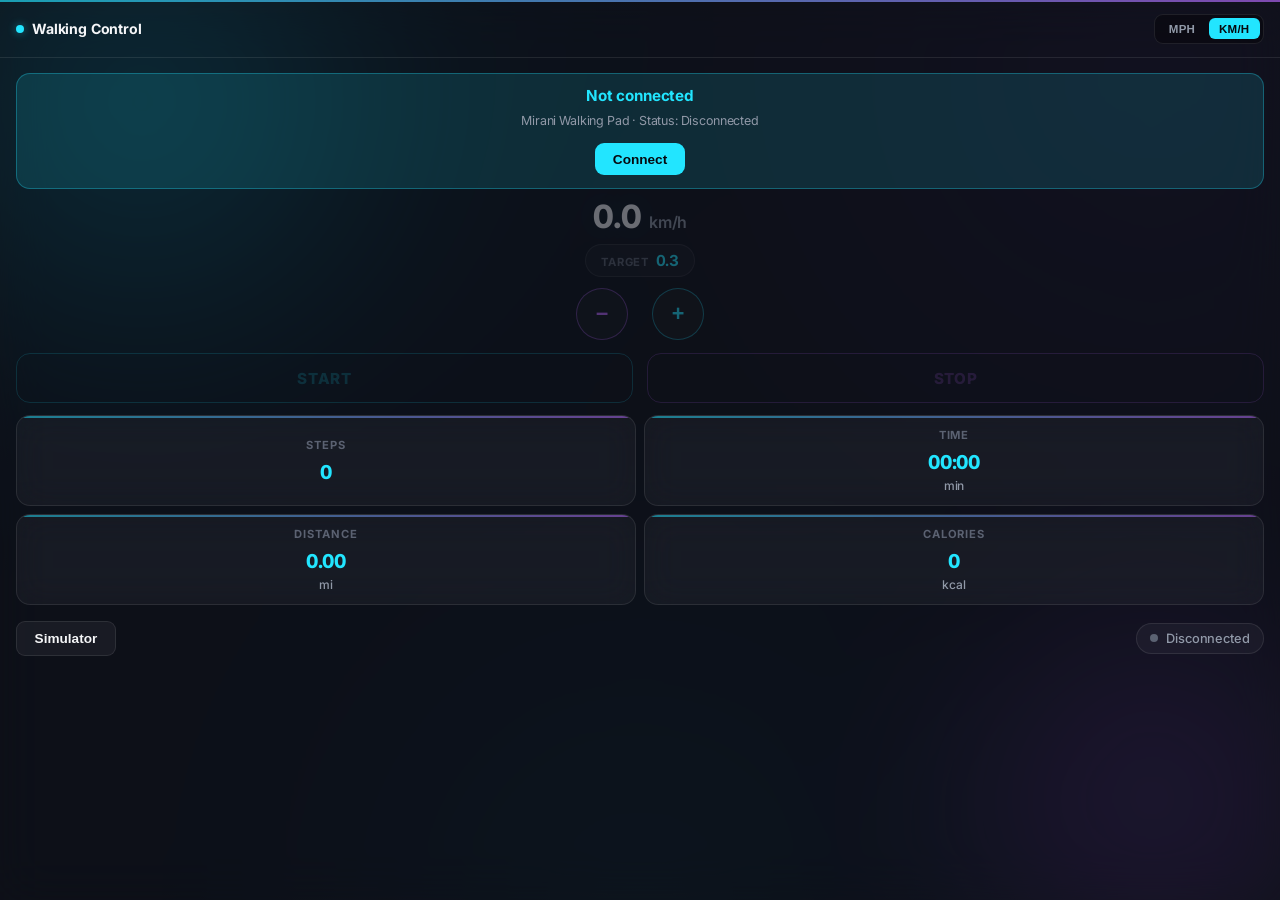
==== float-controls.html @ 07ad8d10 "Replace paste-a-link embed with real YouTube + floating controls window The iframe-based "paste a Yo" ====
<!DOCTYPE html>
<html lang="en">
<head>
  <meta charset="UTF-8">
  <meta name="viewport" content="width=device-width, initial-scale=1.0">
  <title>Mirani — Floating Controls</title>
  <meta name="description" content="Compact walking pad controls meant to float in a small window on top of whatever you're watching.">
  <link rel="icon" type="image/svg+xml" href="favicon.svg">
  <link rel="stylesheet" href="css/style.css">
  <link rel="stylesheet" href="css/float-controls.css">
</head>
<body class="float-body">

  <!-- Decorative speed-reactive background (see .bg-decor in style.css) -->
  <div class="bg-decor" aria-hidden="true">
    <div class="blob blob-cyan"></div>
    <div class="blob blob-purple"></div>
  </div>

  <div class="float-card">
    <div class="float-header">
      <div class="float-header-title">
        <span class="float-brand-dot" aria-hidden="true"></span>
        Walking Control
      </div>
      <div class="unit-toggle">
        <button class="unit-btn" id="unit-mph">MPH</button>
        <button class="unit-btn active" id="unit-kmh">KM/H</button>
      </div>
    </div>

    <div class="float-body-inner">
      <!-- Connection Banner (hidden when connected) -->
      <div id="connect-banner" class="connect-banner">
        <div class="connect-banner-title">Not connected</div>
        <div class="connect-banner-sub">Mirani Walking Pad &middot; Status: Disconnected</div>
        <button id="btn-connect-dashboard" class="btn-primary btn-connect-inline">Connect</button>
      </div>

      <!-- Main Speed HUD Panel -->
      <div class="control-panel" id="control-panel-inner">
        <div class="speed-hero">
          <span class="speed-hero-val" id="hud-speed">0.0</span>
          <span class="speed-hero-unit" id="speed-unit-label">km/h</span>
        </div>
        <div class="speed-target-row">
          <span class="speed-target-label">Target</span>
          <span class="speed-target-val" id="target-speed-val">0.2</span>
        </div>

        <div class="speed-adjust-group">
          <button class="btn-speed" id="btn-speed-down" title="Decrease speed" aria-label="Decrease speed">&minus;</button>
          <button class="btn-speed" id="btn-speed-up" title="Increase speed" aria-label="Increase speed">+</button>
        </div>

        <div class="action-group">
          <button class="btn-action btn-start" id="btn-start" disabled>Start</button>
          <button class="btn-action btn-pause" id="btn-pause" style="display:none;">Pause</button>
          <button class="btn-action btn-stop" id="btn-stop" disabled>Stop</button>
        </div>
      </div>

      <!-- Compact telemetry row -->
      <div class="hud-grid overlay-hud-grid">
        <div class="hud-tile">
          <div class="hud-label">Steps</div>
          <div class="hud-value" id="hud-steps">0</div>
        </div>
        <div class="hud-tile">
          <div class="hud-label">Time</div>
          <div class="hud-value" id="hud-time">00:00</div>
          <div class="hud-unit">min</div>
        </div>
        <div class="hud-tile">
          <div class="hud-label">Distance</div>
          <div class="hud-value" id="hud-dist">0.00</div>
          <div class="hud-unit">mi</div>
        </div>
        <div class="hud-tile">
          <div class="hud-label">Calories</div>
          <div class="hud-value" id="hud-cal">0</div>
          <div class="hud-unit">kcal</div>
        </div>
      </div>

      <div class="float-footer-actions">
        <button class="btn-secondary" id="sim-btn">Simulator</button>
        <div class="connection-pill">
          <span class="status-dot" id="status-dot"></span>
          <span id="status-text">Disconnected</span>
        </div>
      </div>
    </div>
  </div>

  <!-- Scripts (same engine as the dashboard — nothing duplicated) -->
  <script src="js/sfx.js"></script>
  <script src="js/ble.js"></script>
  <script src="js/treadmill.js"></script>
  <script src="js/programs.js"></script>
  <script src="js/charts.js"></script>
  <script src="js/app.js"></script>

</body>
</html>
---- css/style.css ----
/* Mirani Walking Pad — Stylesheet
   Dark glass UI with cyan/purple neon accents and a speed-reactive
   background layer (see .bg-decor + --speed-ratio, driven from app.js). */
@import url('https://fonts.googleapis.com/css2?family=Inter:wght@400;500;600;700;800&display=swap');

:root {
  --bg-dark: #07080d;
  --bg-card: rgba(255, 255, 255, 0.035);
  --bg-card-solid: rgba(19, 22, 32, 0.62);
  --bg-tile: rgba(255, 255, 255, 0.035);
  --border-color: rgba(255, 255, 255, 0.09);
  --border-color-strong: rgba(255, 255, 255, 0.18);

  --primary: #22e5ff;
  --primary-soft: rgba(34, 229, 255, 0.13);
  --primary-glow: rgba(34, 229, 255, 0.45);
  --secondary: #b968ff;
  --secondary-soft: rgba(185, 104, 255, 0.14);
  --secondary-glow: rgba(185, 104, 255, 0.45);
  --accent-green: #34d399;
  --accent-red: #f5455c;
  --accent-amber: #f5a623;

  --text-main: #f5f6f8;
  --text-muted: #9199a8;
  --text-dim: #5b6272;

  --font-sans: 'Inter', -apple-system, BlinkMacSystemFont, 'SF Pro Text', 'Segoe UI', sans-serif;

  --shadow-card: 0 1px 0 rgba(255, 255, 255, 0.05) inset, 0 20px 45px -20px rgba(0, 0, 0, 0.7);
  --radius-lg: 22px;
  --radius-md: 14px;
  --radius-sm: 9px;

  /* 0 (stopped) .. 1 (max speed) — set from app.js on every telemetry tick */
  --speed-ratio: 0;
}

* {
  box-sizing: border-box;
  margin: 0;
  padding: 0;
}

html {
  -webkit-font-smoothing: antialiased;
  -moz-osx-font-smoothing: grayscale;
}

body {
  background-color: var(--bg-dark);
  color: var(--text-main);
  font-family: var(--font-sans);
  font-feature-settings: 'tnum' 1;
  min-height: 100vh;
  display: flex;
  flex-direction: column;
  overflow-x: hidden;
  letter-spacing: -0.01em;
  position: relative;
}

/* ---------- Speed-reactive background ---------- */
/* Ambient blobs drift slowly at rest and speed up/brighten with
   --speed-ratio (0..1), set live from app.js off the treadmill snapshot.
   Kept low-contrast and heavily blurred so it reads as atmosphere, not
   as a distraction from the numbers. */
.bg-decor {
  position: fixed;
  inset: 0;
  z-index: -1;
  overflow: hidden;
  pointer-events: none;
}

.bg-decor::before {
  content: '';
  position: absolute;
  inset: 0;
  background-image:
    radial-gradient(circle at 12% 0%, rgba(34, 229, 255, 0.07) 0%, transparent 42%),
    radial-gradient(circle at 90% 8%, rgba(185, 104, 255, 0.06) 0%, transparent 40%),
    radial-gradient(circle at 50% 100%, rgba(34, 229, 255, 0.05) 0%, transparent 45%);
}

.blob {
  position: absolute;
  border-radius: 50%;
  filter: blur(90px);
  will-change: transform, opacity;
  animation-name: blobDrift;
  animation-timing-function: ease-in-out;
  animation-iteration-count: infinite;
  animation-direction: alternate;
  animation-duration: calc(26s - 14s * var(--speed-ratio, 0));
  opacity: calc(0.3 + 0.28 * var(--speed-ratio, 0));
  transition: opacity 0.6s ease;
}

.blob-cyan {
  width: 46vw;
  height: 46vw;
  max-width: 620px;
  max-height: 620px;
  left: -12vw;
  top: -14vw;
  background: radial-gradient(circle, var(--primary) 0%, transparent 70%);
}

.blob-purple {
  width: 40vw;
  height: 40vw;
  max-width: 560px;
  max-height: 560px;
  right: -10vw;
  bottom: -12vw;
  background: radial-gradient(circle, var(--secondary) 0%, transparent 70%);
  animation-delay: -6s;
}

.blob-cyan-soft {
  width: 30vw;
  height: 30vw;
  max-width: 420px;
  max-height: 420px;
  right: 8vw;
  top: 30vh;
  background: radial-gradient(circle, var(--primary) 0%, transparent 72%);
  animation-delay: -12s;
  opacity: calc(0.16 + 0.16 * var(--speed-ratio, 0));
}

@keyframes blobDrift {
  from { transform: translate(0, 0) scale(1); }
  to   { transform: translate(4%, 5%) scale(calc(1 + 0.08 * var(--speed-ratio, 0))); }
}

@media (prefers-reduced-motion: reduce) {
  .blob { animation: none; }
}

/* ---------- Header ---------- */
.app-header {
  display: flex;
  flex-wrap: wrap;
  justify-content: space-between;
  align-items: center;
  gap: 0.75rem 1.5rem;
  padding: 0.9rem 1.75rem;
  background: rgba(10, 11, 13, 0.72);
  backdrop-filter: blur(20px) saturate(140%);
  border-bottom: 1px solid var(--border-color);
  position: sticky;
  top: 0;
  z-index: 100;
}

.brand {
  display: flex;
  align-items: center;
  gap: 0.7rem;
}

.brand-logo {
  width: 44px;
  height: 44px;
  flex-shrink: 0;
  background: linear-gradient(160deg, #1c2030, #101218);
  border: 1px solid var(--border-color-strong);
  border-radius: 12px;
  display: flex;
  align-items: center;
  justify-content: center;
  color: var(--primary);
}

.brand-logo svg {
  width: 24px;
  height: 24px;
}

.brand-text {
  display: flex;
  align-items: baseline;
  gap: 0.5rem;
}

.brand-text h1 {
  font-size: 1.4rem;
  font-weight: 800;
  letter-spacing: -0.02em;
  color: var(--text-main);
}

.brand-text span {
  font-size: 0.88rem;
  color: var(--text-dim);
  font-weight: 500;
}

.header-actions {
  display: flex;
  align-items: center;
  gap: 0.6rem;
}

.user-switcher {
  position: relative;
}

.user-trigger {
  display: flex;
  align-items: center;
  gap: 0.5rem;
  padding: 0.3rem 0.7rem 0.3rem 0.3rem;
  border-radius: 30px;
  background: rgba(255, 255, 255, 0.04);
  border: 1px solid var(--border-color);
  cursor: pointer;
  font-family: var(--font-sans);
  transition: background 0.15s ease, border-color 0.15s ease;
}

.user-trigger:hover,
.user-switcher.open .user-trigger {
  background: rgba(255, 255, 255, 0.08);
  border-color: var(--border-color-strong);
}

.user-trigger-name {
  color: var(--text-main);
  font-weight: 600;
  font-size: 0.82rem;
}

.user-chevron {
  color: var(--text-dim);
  transition: transform 0.15s ease;
}

.user-switcher.open .user-chevron {
  transform: rotate(180deg);
}

.user-avatar {
  width: 26px;
  height: 26px;
  border-radius: 50%;
  color: #06090f;
  font-size: 0.75rem;
  font-weight: 800;
  display: flex;
  align-items: center;
  justify-content: center;
  flex-shrink: 0;
}

.user-avatar[data-user="Mansur"] { background: linear-gradient(160deg, #7df3ff, var(--primary)); color: #06171a; }
.user-avatar[data-user="Sonia"] { background: linear-gradient(160deg, #ff8ad4, #e754a8); }
.user-avatar[data-user="Rehaan"] { background: linear-gradient(160deg, #4de3a4, var(--accent-green)); }
.user-avatar[data-user="Amaya"] { background: linear-gradient(160deg, #ffbb50, var(--accent-amber)); }

.user-menu {
  position: absolute;
  top: calc(100% + 0.5rem);
  left: 0;
  min-width: 180px;
  background: var(--bg-card-solid);
  border: 1px solid var(--border-color-strong);
  border-radius: var(--radius-md);
  box-shadow: 0 20px 40px -12px rgba(0, 0, 0, 0.7);
  padding: 0.4rem;
  display: flex;
  flex-direction: column;
  gap: 0.15rem;
  opacity: 0;
  visibility: hidden;
  transform: translateY(-6px);
  transition: opacity 0.15s ease, transform 0.15s ease, visibility 0.15s;
  z-index: 200;
}

.user-switcher.open .user-menu {
  opacity: 1;
  visibility: visible;
  transform: translateY(0);
}

.user-option {
  display: flex;
  align-items: center;
  gap: 0.6rem;
  padding: 0.5rem 0.6rem;
  border-radius: var(--radius-sm);
  background: transparent;
  border: none;
  color: var(--text-muted);
  font-family: var(--font-sans);
  font-weight: 600;
  font-size: 0.85rem;
  cursor: pointer;
  text-align: left;
  transition: background 0.12s ease, color 0.12s ease;
}

.user-option:hover {
  background: rgba(255, 255, 255, 0.06);
  color: var(--text-main);
}

.user-option.active {
  background: var(--primary-soft);
  color: var(--text-main);
}

.history-user-label {
  font-size: 0.75rem;
  font-weight: 700;
  color: var(--primary);
  background: var(--primary-soft);
  padding: 0.3rem 0.75rem;
  border-radius: 30px;
}

.connection-pill {
  display: flex;
  align-items: center;
  gap: 0.5rem;
  padding: 0.45rem 0.85rem;
  border-radius: 30px;
  background: rgba(255, 255, 255, 0.04);
  border: 1px solid var(--border-color);
  font-size: 0.8rem;
  font-weight: 500;
  color: var(--text-muted);
  white-space: nowrap;
}

.status-dot {
  width: 8px;
  height: 8px;
  border-radius: 50%;
  background: var(--text-dim);
  flex-shrink: 0;
}

.status-dot.connected {
  background: var(--accent-green);
  box-shadow: 0 0 8px rgba(52, 211, 153, 0.6);
}

.status-dot.simulating {
  background: var(--accent-amber);
  box-shadow: 0 0 8px rgba(245, 166, 35, 0.6);
}

/* ---------- Nav Tabs ---------- */
.nav-tabs {
  display: flex;
  gap: 0.2rem;
  background: rgba(255, 255, 255, 0.03);
  padding: 0.25rem;
  border-radius: 11px;
  border: 1px solid var(--border-color);
}

.nav-btn {
  background: transparent;
  border: none;
  color: var(--text-muted);
  padding: 0.45rem 0.95rem;
  border-radius: var(--radius-sm);
  font-family: var(--font-sans);
  font-weight: 600;
  font-size: 0.82rem;
  cursor: pointer;
  transition: color 0.15s ease, background 0.15s ease;
  white-space: nowrap;
}

.nav-btn:hover {
  color: var(--text-main);
}

.nav-btn.active {
  background: rgba(255, 255, 255, 0.08);
  color: var(--text-main);
}

/* ---------- Main Container ---------- */
.main-container {
  max-width: 1280px;
  width: 100%;
  margin: 0 auto;
  padding: 1.75rem 1.5rem 3rem;
  flex: 1;
  min-width: 0;
}

.tab-content {
  display: none;
  flex-direction: column;
  gap: 1.5rem;
}

.tab-content.active {
  display: flex;
}

/* ---------- Dashboard Layout ---------- */
.dashboard-grid {
  display: grid;
  grid-template-columns: minmax(0, 1fr) minmax(0, 1fr);
  gap: 1.75rem;
  align-items: start;
}

.panel-col {
  display: flex;
  flex-direction: column;
  gap: 1.75rem;
  min-width: 0;
}

@media (max-width: 900px) {
  .dashboard-grid {
    grid-template-columns: minmax(0, 1fr);
  }
}

/* ---------- Card ---------- */
.card {
  background: var(--bg-card-solid);
  backdrop-filter: blur(24px) saturate(150%);
  -webkit-backdrop-filter: blur(24px) saturate(150%);
  border: 1px solid var(--border-color);
  border-radius: var(--radius-lg);
  padding: 1.75rem;
  box-shadow: var(--shadow-card);
  min-width: 0;
  position: relative;
  overflow: hidden;
}

.card::before {
  content: '';
  position: absolute;
  top: 0;
  left: 0;
  right: 0;
  height: 2px;
  background: linear-gradient(90deg, var(--primary), var(--secondary));
  opacity: 0.55;
}

.card-title {
  font-size: 0.95rem;
  font-weight: 700;
  margin-bottom: 1.25rem;
  display: flex;
  justify-content: space-between;
  align-items: center;
  color: var(--text-main);
}

/* MPH/KM-H unit toggle */
.unit-toggle {
  display: flex;
  gap: 0.2rem;
  background: rgba(0, 0, 0, 0.35);
  padding: 0.2rem;
  border-radius: var(--radius-sm);
  border: 1px solid var(--border-color);
}

.unit-btn {
  background: transparent;
  border: none;
  color: var(--text-muted);
  padding: 0.3rem 0.65rem;
  border-radius: 6px;
  font-weight: 700;
  font-size: 0.72rem;
  letter-spacing: 0.02em;
  cursor: pointer;
  transition: all 0.15s ease;
}

.unit-btn:hover {
  color: var(--text-main);
}

.unit-btn.active {
  background: var(--primary);
  color: #06090f;
}

/* ---------- Connect Banner ---------- */
.connect-banner {
  background: var(--primary-soft);
  border: 1px solid rgba(34, 229, 255, 0.3);
  border-radius: var(--radius-md);
  padding: 1.5rem 1.25rem;
  margin-bottom: 1.25rem;
  display: flex;
  flex-direction: column;
  align-items: center;
  text-align: center;
  gap: 0.5rem;
}

.connect-banner-title {
  font-weight: 700;
  color: var(--primary);
  font-size: 0.95rem;
}

.connect-banner-sub {
  font-size: 0.78rem;
  color: var(--text-muted);
  margin-bottom: 0.4rem;
}

.btn-connect-inline {
  padding: 0.5rem 1rem;
  font-size: 0.8rem;
  white-space: nowrap;
}

/* ---------- Speed Card / Control Panel ---------- */
.speed-card {
  display: flex;
  flex-direction: column;
}

.speed-card .card-title {
  margin-bottom: 0.9rem;
}

.control-panel {
  display: flex;
  flex-direction: column;
  align-items: center;
  gap: 1.1rem;
  padding: 0;
  opacity: 0.4;
  pointer-events: none;
  transition: opacity 0.25s ease;
}

.speed-hero {
  display: flex;
  align-items: baseline;
  gap: 0.5rem;
  line-height: 1;
}

.speed-hero-val {
  font-variant-numeric: tabular-nums;
  font-size: clamp(2.4rem, 6vw, 3.25rem);
  font-weight: 800;
  letter-spacing: -0.03em;
  color: var(--text-main);
  text-shadow: 0 0 28px rgba(34, 229, 255, calc(0.18 + 0.5 * var(--speed-ratio, 0)));
  transition: text-shadow 0.4s ease;
}

.speed-hero-unit {
  font-size: 1.1rem;
  font-weight: 600;
  color: var(--text-muted);
  text-transform: lowercase;
}

.speed-target-row {
  display: flex;
  align-items: baseline;
  gap: 0.4rem;
  padding: 0.35rem 0.9rem;
  background: rgba(255, 255, 255, 0.04);
  border: 1px solid var(--border-color);
  border-radius: 30px;
}

.speed-target-label {
  font-size: 0.7rem;
  text-transform: uppercase;
  letter-spacing: 0.08em;
  color: var(--text-dim);
  font-weight: 700;
}

.speed-target-val {
  font-variant-numeric: tabular-nums;
  font-size: 0.95rem;
  font-weight: 700;
  color: var(--primary);
}

.speed-adjust-group {
  display: flex;
  align-items: center;
  gap: 2rem;
}

.btn-speed {
  width: 62px;
  height: 62px;
  border-radius: 50%;
  background: rgba(255, 255, 255, 0.03);
  font-size: 1.6rem;
  font-weight: 700;
  display: flex;
  align-items: center;
  justify-content: center;
  cursor: pointer;
  transition: all 0.15s ease;
  line-height: 1;
}

.btn-speed:active {
  transform: scale(0.93);
}

#btn-speed-down {
  color: var(--secondary);
  border: 1.5px solid rgba(185, 104, 255, 0.5);
}

#btn-speed-down:hover {
  background: var(--secondary);
  color: #0d0416;
  box-shadow: 0 0 24px -4px var(--secondary-glow);
}

#btn-speed-up {
  color: var(--primary);
  border: 1.5px solid rgba(34, 229, 255, 0.5);
}

#btn-speed-up:hover {
  background: var(--primary);
  color: #06171a;
  box-shadow: 0 0 24px -4px var(--primary-glow);
}

/* ---------- Action Buttons ---------- */
.action-group {
  display: flex;
  gap: 0.9rem;
  width: 100%;
  max-width: 420px;
  margin-top: 0.15rem;
}

.btn-action {
  flex: 1;
  padding: 0.9rem;
  border-radius: var(--radius-md);
  background: transparent;
  font-family: var(--font-sans);
  font-weight: 800;
  font-size: 0.95rem;
  letter-spacing: 0.04em;
  text-transform: uppercase;
  cursor: pointer;
  transition: all 0.18s ease;
}

.btn-action:disabled {
  opacity: 0.35;
  cursor: not-allowed;
  box-shadow: none;
  transform: none !important;
}

.btn-start {
  border: 1.5px solid var(--primary);
  color: var(--primary);
}

.btn-start:hover:not(:disabled) {
  background: var(--primary);
  color: #06171a;
  transform: translateY(-2px);
  box-shadow: 0 14px 28px -10px var(--primary-glow);
}

.btn-pause {
  border: 1.5px solid var(--accent-amber);
  color: var(--accent-amber);
}

.btn-pause:hover:not(:disabled) {
  background: var(--accent-amber);
  color: #191006;
  transform: translateY(-2px);
}

.btn-stop {
  border: 1.5px solid var(--secondary);
  color: var(--secondary);
}

.btn-stop:hover:not(:disabled) {
  background: var(--secondary);
  color: #ffffff;
  transform: translateY(-2px);
  box-shadow: 0 14px 28px -10px var(--secondary-glow);
}

/* ---------- Telemetry HUD Grid ---------- */
.hud-grid {
  display: grid;
  grid-template-columns: repeat(4, minmax(0, 1fr));
  gap: 0.6rem;
}

@media (max-width: 420px) {
  .hud-grid {
    grid-template-columns: repeat(2, minmax(0, 1fr));
  }
}

.hud-tile {
  background: var(--bg-tile);
  backdrop-filter: blur(16px);
  border: 1px solid var(--border-color);
  border-radius: var(--radius-md);
  padding: 0.95rem 0.5rem;
  display: flex;
  flex-direction: column;
  align-items: center;
  justify-content: center;
  text-align: center;
  min-width: 0;
  position: relative;
  overflow: hidden;
}

.hud-tile::before {
  content: '';
  position: absolute;
  top: 0;
  left: 0;
  right: 0;
  height: 2px;
  background: linear-gradient(90deg, var(--primary), var(--secondary));
  opacity: 0.5;
}

.hud-label {
  font-size: 0.7rem;
  text-transform: uppercase;
  letter-spacing: 0.08em;
  color: var(--text-dim);
  font-weight: 700;
  margin-bottom: 0.5rem;
  white-space: nowrap;
}

.hud-value {
  font-variant-numeric: tabular-nums;
  font-size: clamp(1.15rem, 3.2vw, 1.9rem);
  font-weight: 800;
  color: var(--primary);
  letter-spacing: -0.02em;
  white-space: nowrap;
}

.hud-unit {
  font-size: 0.75rem;
  color: var(--text-muted);
  font-weight: 500;
  margin-top: 0.25rem;
}

/* ---------- Chart Card ---------- */
.chart-card {
  min-width: 0;
  padding-bottom: 1.1rem;
}

.chart-header {
  margin-bottom: 0.85rem;
}

.chart-title {
  font-size: 0.95rem;
  font-weight: 700;
  color: var(--text-main);
}

.chart-subtitle {
  font-size: 0.75rem;
  color: var(--text-muted);
  margin-top: 0.2rem;
}

.chart-container {
  width: 100%;
  max-width: 100%;
  height: 130px;
  position: relative;
  overflow: hidden;
}

/* ---------- Program Selector Cards ---------- */
.program-cards {
  display: grid;
  grid-template-columns: repeat(auto-fit, minmax(220px, 1fr));
  gap: 0.85rem;
}

.program-card {
  background: var(--bg-tile);
  border: 1px solid var(--border-color);
  border-radius: var(--radius-md);
  padding: 1.15rem;
  cursor: pointer;
  transition: all 0.2s ease;
}

.program-card:hover {
  border-color: var(--border-color-strong);
  background: rgba(255, 255, 255, 0.05);
}

.program-card.active-program {
  border-color: var(--primary);
  background: var(--primary-soft);
}

.program-name {
  font-weight: 700;
  font-size: 1rem;
  margin-bottom: 0.3rem;
  color: var(--text-main);
}

.program-desc {
  font-size: 0.8rem;
  color: var(--text-muted);
  margin-bottom: 1rem;
  line-height: 1.45;
}

.program-meta {
  display: flex;
  justify-content: space-between;
  font-size: 0.72rem;
  color: var(--primary);
  font-weight: 600;
}

/* ---------- History Table ---------- */
.history-table-container {
  overflow-x: auto;
}

.history-table {
  width: 100%;
  border-collapse: collapse;
  text-align: left;
}

.history-table th {
  padding: 0.75rem 0.9rem;
  font-size: 0.68rem;
  text-transform: uppercase;
  letter-spacing: 0.06em;
  color: var(--text-dim);
  font-weight: 700;
  border-bottom: 1px solid var(--border-color);
  white-space: nowrap;
}

.history-table td {
  padding: 0.85rem 0.9rem;
  font-size: 0.85rem;
  color: var(--text-main);
  border-bottom: 1px solid rgba(255, 255, 255, 0.04);
  white-space: nowrap;
}

.history-table tr:hover td {
  background: rgba(255, 255, 255, 0.02);
}

/* ---------- Settings ---------- */
.settings-card {
  max-width: 560px;
  margin: 0 auto;
  width: 100%;
}

.settings-list {
  display: flex;
  flex-direction: column;
  gap: 1.5rem;
}

.settings-field label {
  display: block;
  font-weight: 600;
  font-size: 0.88rem;
  margin-bottom: 0.5rem;
  color: var(--text-main);
}

.settings-field input[type="number"] {
  background: rgba(0, 0, 0, 0.3);
  border: 1px solid var(--border-color);
  color: var(--text-main);
  font-family: var(--font-sans);
  font-size: 0.9rem;
  padding: 0.7rem 0.85rem;
  border-radius: var(--radius-sm);
  width: 100%;
}

.settings-field input[type="number"]:focus {
  outline: none;
  border-color: var(--primary);
}

.settings-hint {
  font-size: 0.75rem;
  color: var(--text-muted);
  margin-top: 0.4rem;
  display: block;
}

.settings-hint-block {
  line-height: 1.55;
}

/* ---------- Buttons (header) ---------- */
.btn-primary {
  background: var(--primary);
  color: #06090f;
  border: none;
  padding: 0.55rem 1.1rem;
  border-radius: var(--radius-sm);
  font-weight: 700;
  font-size: 0.85rem;
  cursor: pointer;
  transition: all 0.15s ease;
  white-space: nowrap;
}

.btn-primary:hover {
  filter: brightness(1.08);
}

.btn-primary:disabled {
  opacity: 0.6;
  cursor: default;
  filter: none;
}

.btn-secondary {
  background: rgba(255, 255, 255, 0.05);
  border: 1px solid var(--border-color);
  color: var(--text-main);
  padding: 0.55rem 1.1rem;
  border-radius: var(--radius-sm);
  font-weight: 600;
  font-size: 0.85rem;
  cursor: pointer;
  transition: all 0.15s ease;
  white-space: nowrap;
  display: inline-flex;
  align-items: center;
  text-decoration: none;
}

.btn-secondary:hover {
  background: rgba(255, 255, 255, 0.1);
}

/* ---------- Toast Notifications ---------- */
.toast-container {
  position: fixed;
  bottom: 1.5rem;
  right: 1.5rem;
  left: 1.5rem;
  display: flex;
  flex-direction: column;
  align-items: flex-end;
  gap: 0.5rem;
  z-index: 1000;
}

.toast {
  background: rgba(19, 20, 24, 0.96);
  backdrop-filter: blur(12px);
  border: 1px solid var(--border-color-strong);
  color: var(--text-main);
  padding: 0.85rem 1.2rem;
  border-radius: var(--radius-sm);
  box-shadow: 0 12px 28px rgba(0,0,0,0.5);
  font-size: 0.85rem;
  font-weight: 500;
  max-width: 360px;
  animation: slideIn 0.25s ease forwards;
}

.toast.success { border-color: rgba(52, 211, 153, 0.5); }
.toast.error { border-color: rgba(245, 69, 92, 0.5); }

@keyframes slideIn {
  from { transform: translateY(8px); opacity: 0; }
  to { transform: translateY(0); opacity: 1; }
}
---- css/float-controls.css ----
/* Floating Controls — a compact standalone window meant to be opened via
   window.open() and dragged on top of a real youtube.com tab/window.
   Reuses every token/class from style.css; this file only makes the
   walking-control card fill a small popup window edge-to-edge. */

.float-body {
  min-height: 100vh;
  padding: 0;
  align-items: stretch;
}

.float-card {
  flex: 1;
  display: flex;
  flex-direction: column;
  background: var(--bg-card-solid);
  backdrop-filter: blur(24px) saturate(150%);
  -webkit-backdrop-filter: blur(24px) saturate(150%);
  position: relative;
  overflow: hidden;
}

.float-card::before {
  content: '';
  position: absolute;
  top: 0;
  left: 0;
  right: 0;
  height: 2px;
  background: linear-gradient(90deg, var(--primary), var(--secondary));
  opacity: 0.65;
  z-index: 1;
}

.float-header {
  display: flex;
  align-items: center;
  justify-content: space-between;
  gap: 0.5rem;
  padding: 0.85rem 1rem;
  border-bottom: 1px solid var(--border-color);
}

.float-header-title {
  display: flex;
  align-items: center;
  gap: 0.5rem;
  font-weight: 700;
  font-size: 0.88rem;
  color: var(--text-main);
  white-space: nowrap;
}

.float-brand-dot {
  width: 8px;
  height: 8px;
  border-radius: 50%;
  background: var(--primary);
  box-shadow: 0 0 8px var(--primary-glow);
  flex-shrink: 0;
}

.float-body-inner {
  flex: 1;
  padding: 0.9rem 1rem 1rem;
  display: flex;
  flex-direction: column;
  gap: 0.75rem;
  overflow-y: auto;
}

.float-body-inner .connect-banner {
  margin-bottom: 0;
  padding: 0.8rem 0.75rem;
}

.float-card .control-panel {
  gap: 0.7rem;
}

.float-footer-actions {
  display: flex;
  align-items: center;
  justify-content: space-between;
  gap: 0.6rem;
  margin-top: 0.25rem;
}

.float-footer-actions .btn-secondary {
  flex-shrink: 0;
}

.float-footer-actions .connection-pill {
  min-width: 0;
  overflow: hidden;
  text-overflow: ellipsis;
}

/* Same compact-control overrides used by the theater overlay */
.float-card .speed-hero-val {
  font-size: 2rem;
}

.float-card .speed-hero-unit {
  font-size: 1rem;
}

.float-card .btn-speed {
  width: 52px;
  height: 52px;
  font-size: 1.35rem;
}

.float-card .speed-adjust-group {
  gap: 1.5rem;
}

.float-card .action-group {
  max-width: 100%;
}

.float-card .overlay-hud-grid {
  grid-template-columns: repeat(2, minmax(0, 1fr));
  gap: 0.5rem;
}

.float-card .hud-tile {
  padding: 0.75rem 0.4rem;
}

.float-card .hud-value {
  font-size: 1.2rem;
}
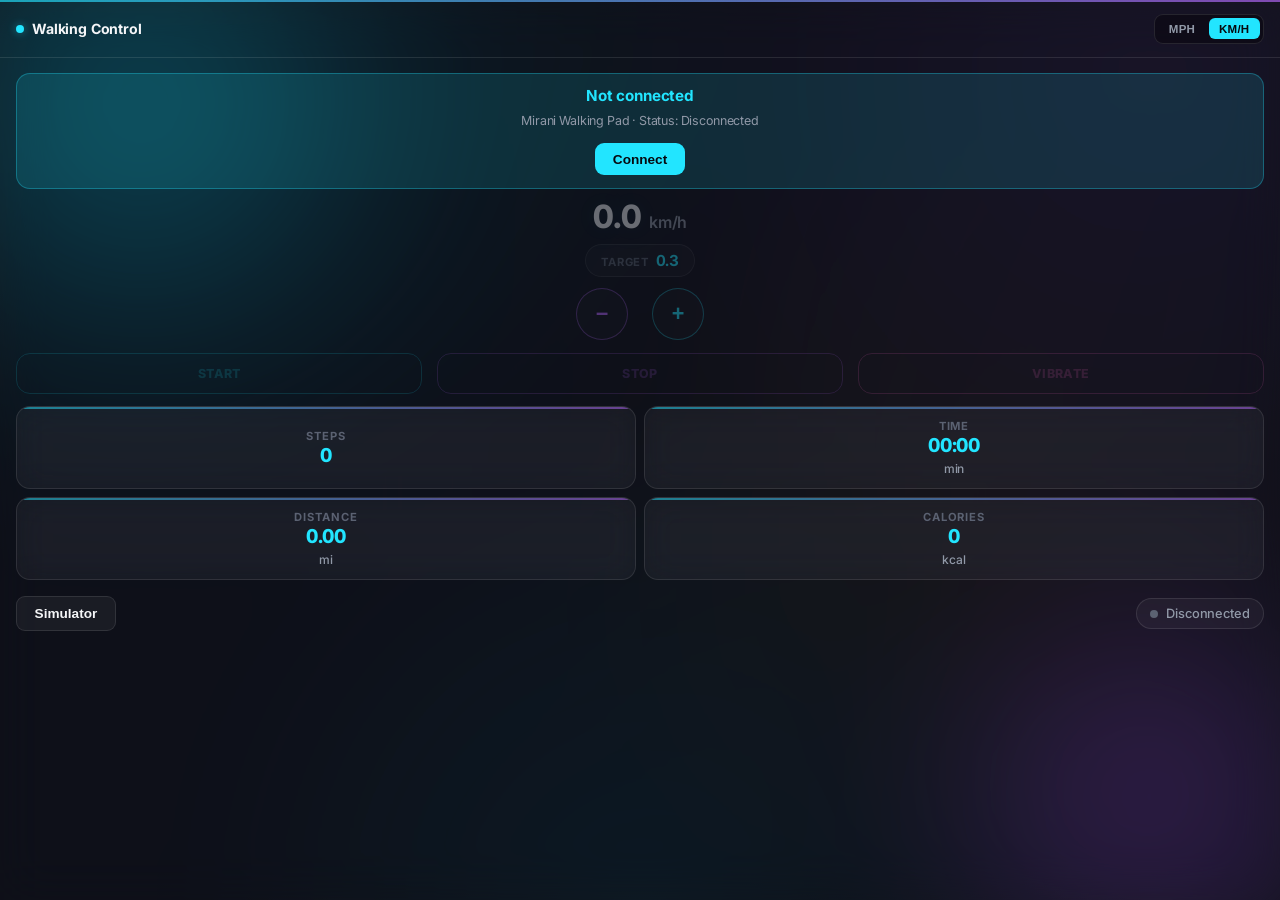
==== commit 4181b305: "Add standby-only Vibrate control for the RM-01 massage plate. Cycles levels 1–4 with the official-ap" ====
--- a/float-controls.html
+++ b/float-controls.html
@@ -57,6 +57,7 @@
           <button class="btn-action btn-start" id="btn-start" disabled>Start</button>
           <button class="btn-action btn-pause" id="btn-pause" style="display:none;">Pause</button>
           <button class="btn-action btn-stop" id="btn-stop" disabled>Stop</button>
+          <button class="btn-action btn-vibrate" id="btn-vibrate" disabled title="Vibration massage — standby only. Click to cycle levels 1–4, then off.">Vibrate</button>
         </div>
       </div>
 
--- a/css/style.css
+++ b/css/style.css
@@ -6,10 +6,10 @@
 :root {
   --bg-dark: #07080d;
   --bg-card: rgba(255, 255, 255, 0.035);
-  --bg-card-solid: rgba(19, 22, 32, 0.62);
-  --bg-tile: rgba(255, 255, 255, 0.035);
-  --border-color: rgba(255, 255, 255, 0.09);
-  --border-color-strong: rgba(255, 255, 255, 0.18);
+  --bg-card-solid: rgba(24, 27, 38, 0.46);
+  --bg-tile: rgba(255, 255, 255, 0.04);
+  --border-color: rgba(255, 255, 255, 0.1);
+  --border-color-strong: rgba(255, 255, 255, 0.2);
 
   --primary: #22e5ff;
   --primary-soft: rgba(34, 229, 255, 0.13);
@@ -27,7 +27,7 @@
 
   --font-sans: 'Inter', -apple-system, BlinkMacSystemFont, 'SF Pro Text', 'Segoe UI', sans-serif;
 
-  --shadow-card: 0 1px 0 rgba(255, 255, 255, 0.05) inset, 0 20px 45px -20px rgba(0, 0, 0, 0.7);
+  --shadow-card: 0 1px 0 rgba(255, 255, 255, 0.08) inset, 0 20px 45px -20px rgba(0, 0, 0, 0.75), 0 0 32px -18px var(--primary-glow);
   --radius-lg: 22px;
   --radius-md: 14px;
   --radius-sm: 9px;
@@ -78,22 +78,23 @@
   position: absolute;
   inset: 0;
   background-image:
-    radial-gradient(circle at 12% 0%, rgba(34, 229, 255, 0.07) 0%, transparent 42%),
-    radial-gradient(circle at 90% 8%, rgba(185, 104, 255, 0.06) 0%, transparent 40%),
-    radial-gradient(circle at 50% 100%, rgba(34, 229, 255, 0.05) 0%, transparent 45%);
+    radial-gradient(circle at 12% 0%, rgba(34, 229, 255, 0.1) 0%, transparent 42%),
+    radial-gradient(circle at 90% 8%, rgba(185, 104, 255, 0.09) 0%, transparent 40%),
+    radial-gradient(circle at 50% 100%, rgba(34, 229, 255, 0.07) 0%, transparent 45%),
+    radial-gradient(circle at 75% 60%, rgba(245, 166, 35, 0.05) 0%, transparent 38%);
 }
 
 .blob {
   position: absolute;
   border-radius: 50%;
-  filter: blur(90px);
+  filter: blur(85px);
   will-change: transform, opacity;
   animation-name: blobDrift;
   animation-timing-function: ease-in-out;
   animation-iteration-count: infinite;
   animation-direction: alternate;
-  animation-duration: calc(26s - 14s * var(--speed-ratio, 0));
-  opacity: calc(0.3 + 0.28 * var(--speed-ratio, 0));
+  animation-duration: calc(18s - 12s * var(--speed-ratio, 0));
+  opacity: calc(0.4 + 0.35 * var(--speed-ratio, 0));
   transition: opacity 0.6s ease;
 }
 
@@ -127,12 +128,24 @@
   top: 30vh;
   background: radial-gradient(circle, var(--primary) 0%, transparent 72%);
   animation-delay: -12s;
-  opacity: calc(0.16 + 0.16 * var(--speed-ratio, 0));
+  opacity: calc(0.22 + 0.2 * var(--speed-ratio, 0));
+}
+
+.blob-amber {
+  width: 26vw;
+  height: 26vw;
+  max-width: 360px;
+  max-height: 360px;
+  left: 30vw;
+  bottom: -10vh;
+  background: radial-gradient(circle, var(--accent-amber) 0%, transparent 72%);
+  animation-delay: -9s;
+  opacity: calc(0.14 + 0.14 * var(--speed-ratio, 0));
 }
 
 @keyframes blobDrift {
   from { transform: translate(0, 0) scale(1); }
-  to   { transform: translate(4%, 5%) scale(calc(1 + 0.08 * var(--speed-ratio, 0))); }
+  to   { transform: translate(5%, 6%) scale(calc(1 + 0.12 * var(--speed-ratio, 0))); }
 }
 
 @media (prefers-reduced-motion: reduce) {
@@ -548,11 +561,41 @@
   transition: opacity 0.25s ease;
 }
 
+.speed-flow-canvas {
+  position: absolute;
+  inset: 0;
+  width: 100%;
+  height: 100%;
+  z-index: -1;
+  pointer-events: none;
+}
+
+.speed-hero-wrap {
+  position: relative;
+  display: flex;
+  align-items: center;
+  justify-content: center;
+}
+
+/* Ring that pulses behind the live speed number — cadence (via
+   js/motion.js + GSAP) rises with --speed-ratio, giving a heartbeat-like
+   sense of effort instead of a static number. */
+.pulse-ring {
+  position: absolute;
+  width: 92px;
+  height: 92px;
+  border-radius: 50%;
+  border: 1.5px solid var(--primary);
+  opacity: 0;
+  pointer-events: none;
+}
+
 .speed-hero {
   display: flex;
   align-items: baseline;
   gap: 0.5rem;
   line-height: 1;
+  position: relative;
 }
 
 .speed-hero-val {
@@ -604,11 +647,11 @@
 }
 
 .btn-speed {
-  width: 62px;
-  height: 62px;
+  width: 76px;
+  height: 76px;
   border-radius: 50%;
   background: rgba(255, 255, 255, 0.03);
-  font-size: 1.6rem;
+  font-size: 2rem;
   font-weight: 700;
   display: flex;
   align-items: center;
@@ -649,7 +692,7 @@
   display: flex;
   gap: 0.9rem;
   width: 100%;
-  max-width: 420px;
+  max-width: 520px;
   margin-top: 0.15rem;
 }
 
@@ -709,6 +752,23 @@
   box-shadow: 0 14px 28px -10px var(--secondary-glow);
 }
 
+.btn-vibrate {
+  border: 1.5px solid #ff6bcb;
+  color: #ff6bcb;
+}
+
+.btn-vibrate:hover:not(:disabled) {
+  background: rgba(255, 107, 203, 0.16);
+  transform: translateY(-2px);
+  box-shadow: 0 14px 28px -10px rgba(255, 107, 203, 0.45);
+}
+
+.btn-vibrate.active {
+  background: #ff6bcb;
+  color: #1a0614;
+  box-shadow: 0 0 24px -6px rgba(255, 107, 203, 0.55);
+}
+
 /* ---------- Telemetry HUD Grid ---------- */
 .hud-grid {
   display: grid;
@@ -749,14 +809,56 @@
   opacity: 0.5;
 }
 
+.hud-label-row {
+  display: flex;
+  align-items: center;
+  gap: 0.4rem;
+  margin-bottom: 0.5rem;
+}
+
 .hud-label {
   font-size: 0.7rem;
   text-transform: uppercase;
   letter-spacing: 0.08em;
   color: var(--text-dim);
   font-weight: 700;
-  margin-bottom: 0.5rem;
   white-space: nowrap;
+}
+
+/* Icon badges — small glowing glass circles used next to stat labels and
+   card titles, matching the reference's icon-forward glass aesthetic. */
+.hud-icon {
+  width: 22px;
+  height: 22px;
+  border-radius: 50%;
+  display: flex;
+  align-items: center;
+  justify-content: center;
+  flex-shrink: 0;
+}
+
+.hud-icon.icon-cyan {
+  background: var(--primary-soft);
+  color: var(--primary);
+  box-shadow: 0 0 12px -2px var(--primary-glow);
+}
+
+.hud-icon.icon-purple {
+  background: var(--secondary-soft);
+  color: var(--secondary);
+  box-shadow: 0 0 12px -2px var(--secondary-glow);
+}
+
+.hud-icon.icon-amber {
+  background: rgba(245, 166, 35, 0.14);
+  color: var(--accent-amber);
+  box-shadow: 0 0 12px -2px rgba(245, 166, 35, 0.5);
+}
+
+.card-title-with-icon {
+  display: flex;
+  align-items: center;
+  gap: 0.5rem;
 }
 
 .hud-value {
@@ -800,7 +902,7 @@
 .chart-container {
   width: 100%;
   max-width: 100%;
-  height: 130px;
+  height: 90px;
   position: relative;
   overflow: hidden;
 }
@@ -947,6 +1049,10 @@
   cursor: pointer;
   transition: all 0.15s ease;
   white-space: nowrap;
+  display: inline-flex;
+  align-items: center;
+  justify-content: center;
+  text-decoration: none;
 }
 
 .btn-primary:hover {
--- a/css/float-controls.css
+++ b/css/float-controls.css
@@ -119,6 +119,12 @@
   max-width: 100%;
 }
 
+.float-card .btn-action {
+  font-size: 0.78rem;
+  padding: 0.75rem 0.35rem;
+  letter-spacing: 0.03em;
+}
+
 .float-card .overlay-hud-grid {
   grid-template-columns: repeat(2, minmax(0, 1fr));
   gap: 0.5rem;
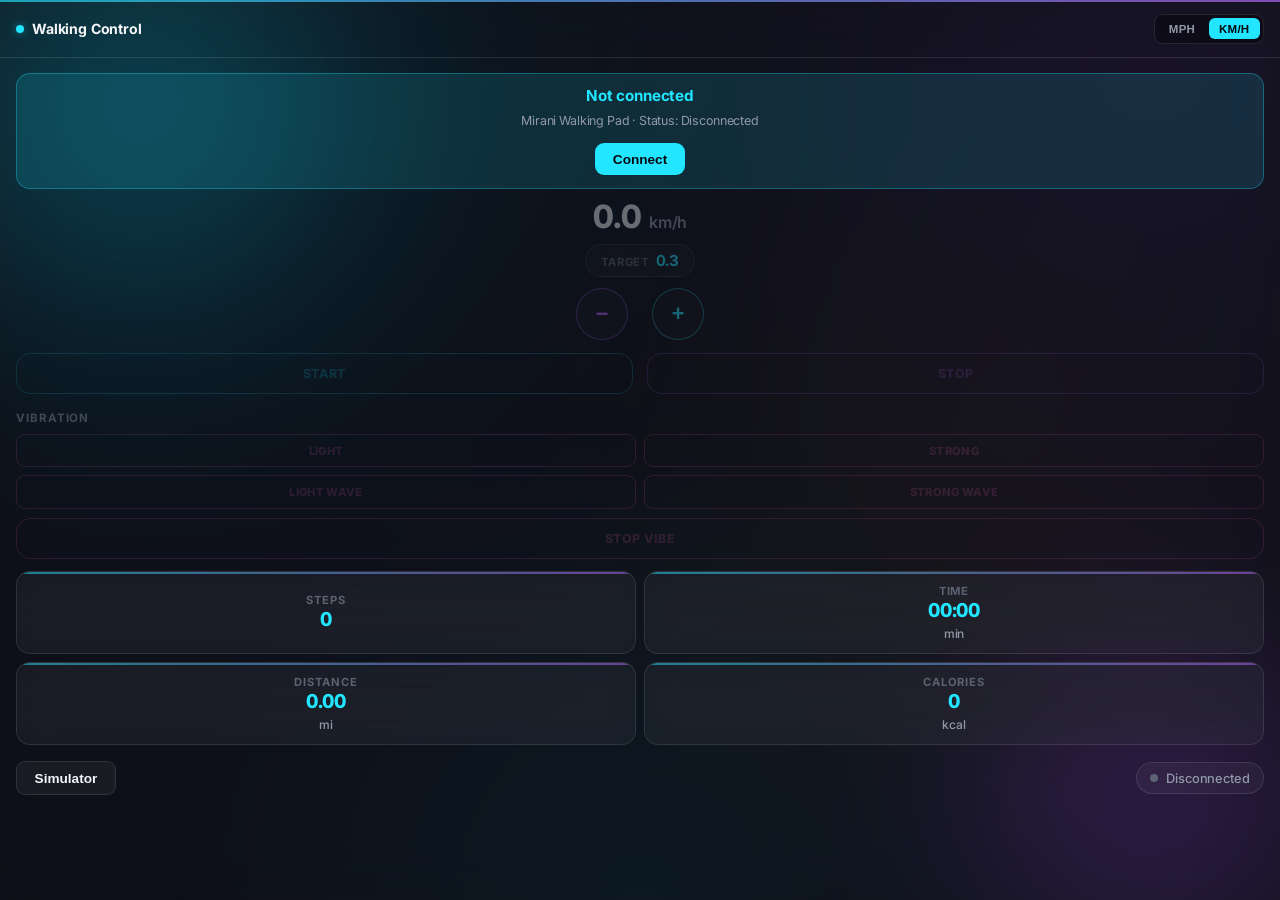
==== commit 752b43c7: "Add four named vibration modes and a dedicated Stop Vibe. Mode buttons start Light/Strong/Light Wave" ====
--- a/float-controls.html
+++ b/float-controls.html
@@ -57,7 +57,16 @@
           <button class="btn-action btn-start" id="btn-start" disabled>Start</button>
           <button class="btn-action btn-pause" id="btn-pause" style="display:none;">Pause</button>
           <button class="btn-action btn-stop" id="btn-stop" disabled>Stop</button>
-          <button class="btn-action btn-vibrate" id="btn-vibrate" disabled title="Vibration massage — standby only. Click to cycle levels 1–4, then off.">Vibrate</button>
+        </div>
+        <div class="vibrate-panel">
+          <div class="vibrate-label">Vibration</div>
+          <div class="vibrate-modes" id="vibrate-modes">
+            <button type="button" class="btn-vibe-mode" data-mode="1" disabled title="Gentle vibration">Light</button>
+            <button type="button" class="btn-vibe-mode" data-mode="2" disabled title="Stronger vibration">Strong</button>
+            <button type="button" class="btn-vibe-mode" data-mode="3" disabled title="Light vibration with shifting">Light Wave</button>
+            <button type="button" class="btn-vibe-mode" data-mode="4" disabled title="Strong vibration with shifting">Strong Wave</button>
+          </div>
+          <button type="button" class="btn-action btn-vibrate-stop" id="btn-vibrate-stop" disabled>Stop Vibe</button>
         </div>
       </div>
 
--- a/css/style.css
+++ b/css/style.css
@@ -692,7 +692,7 @@
   display: flex;
   gap: 0.9rem;
   width: 100%;
-  max-width: 520px;
+  max-width: 420px;
   margin-top: 0.15rem;
 }
 
@@ -752,21 +752,71 @@
   box-shadow: 0 14px 28px -10px var(--secondary-glow);
 }
 
-.btn-vibrate {
+.vibrate-panel {
+  width: 100%;
+  max-width: 420px;
+  display: flex;
+  flex-direction: column;
+  gap: 0.55rem;
+  margin-top: 0.35rem;
+}
+
+.vibrate-label {
+  font-size: 0.72rem;
+  font-weight: 700;
+  letter-spacing: 0.08em;
+  text-transform: uppercase;
+  color: var(--text-muted);
+}
+
+.vibrate-modes {
+  display: grid;
+  grid-template-columns: 1fr 1fr;
+  gap: 0.5rem;
+}
+
+.btn-vibe-mode {
+  padding: 0.65rem 0.4rem;
+  border-radius: var(--radius-sm);
+  border: 1.5px solid #ff6bcb;
+  background: transparent;
+  color: #ff6bcb;
+  font-family: var(--font-sans);
+  font-weight: 800;
+  font-size: 0.78rem;
+  letter-spacing: 0.03em;
+  text-transform: uppercase;
+  cursor: pointer;
+  transition: all 0.18s ease;
+}
+
+.btn-vibe-mode:hover:not(:disabled) {
+  background: rgba(255, 107, 203, 0.16);
+}
+
+.btn-vibe-mode.active {
+  background: #ff6bcb;
+  color: #1a0614;
+  box-shadow: 0 0 20px -6px rgba(255, 107, 203, 0.55);
+}
+
+.btn-vibe-mode:disabled,
+.btn-vibrate-stop:disabled {
+  opacity: 0.35;
+  cursor: not-allowed;
+  box-shadow: none;
+}
+
+.btn-vibrate-stop {
   border: 1.5px solid #ff6bcb;
   color: #ff6bcb;
 }
 
-.btn-vibrate:hover:not(:disabled) {
-  background: rgba(255, 107, 203, 0.16);
+.btn-vibrate-stop:hover:not(:disabled) {
+  background: #ff6bcb;
+  color: #1a0614;
   transform: translateY(-2px);
   box-shadow: 0 14px 28px -10px rgba(255, 107, 203, 0.45);
-}
-
-.btn-vibrate.active {
-  background: #ff6bcb;
-  color: #1a0614;
-  box-shadow: 0 0 24px -6px rgba(255, 107, 203, 0.55);
 }
 
 /* ---------- Telemetry HUD Grid ---------- */
--- a/css/float-controls.css
+++ b/css/float-controls.css
@@ -115,8 +115,14 @@
   gap: 1.5rem;
 }
 
-.float-card .action-group {
+.float-card .action-group,
+.float-card .vibrate-panel {
   max-width: 100%;
+}
+
+.float-card .btn-vibe-mode {
+  font-size: 0.7rem;
+  padding: 0.55rem 0.3rem;
 }
 
 .float-card .btn-action {
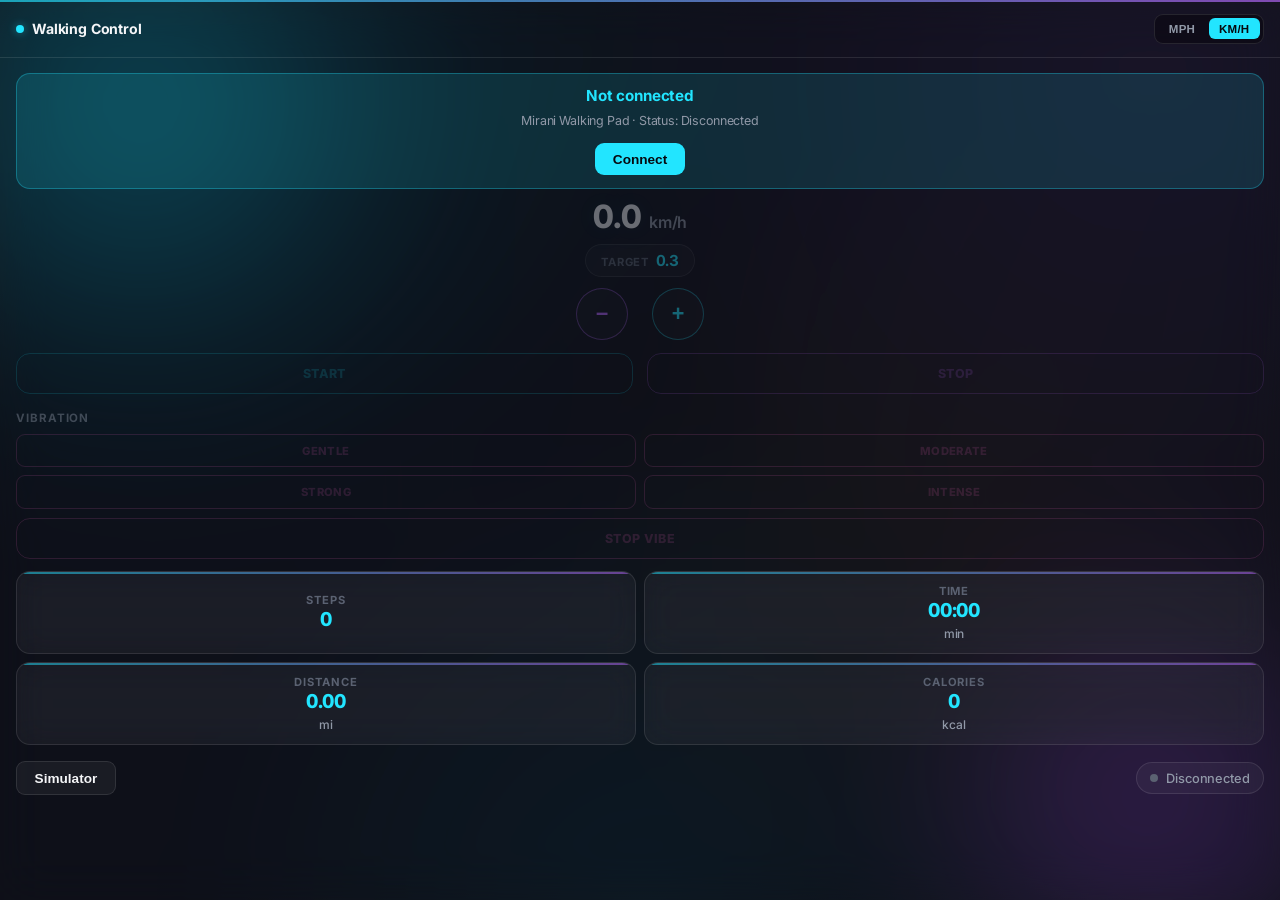
==== commit 11da41f8: "Restore captured vibration level frames and label them Gentle–Intense. Only [0x16, 0x01, level] star" ====
--- a/float-controls.html
+++ b/float-controls.html
@@ -61,10 +61,10 @@
         <div class="vibrate-panel">
           <div class="vibrate-label">Vibration</div>
           <div class="vibrate-modes" id="vibrate-modes">
-            <button type="button" class="btn-vibe-mode" data-mode="1" disabled title="Gentle vibration">Light</button>
-            <button type="button" class="btn-vibe-mode" data-mode="2" disabled title="Stronger vibration">Strong</button>
-            <button type="button" class="btn-vibe-mode" data-mode="3" disabled title="Light vibration with shifting">Light Wave</button>
-            <button type="button" class="btn-vibe-mode" data-mode="4" disabled title="Strong vibration with shifting">Strong Wave</button>
+            <button type="button" class="btn-vibe-mode" data-mode="1" disabled title="Level 1">Gentle</button>
+            <button type="button" class="btn-vibe-mode" data-mode="2" disabled title="Level 2">Moderate</button>
+            <button type="button" class="btn-vibe-mode" data-mode="3" disabled title="Level 3">Strong</button>
+            <button type="button" class="btn-vibe-mode" data-mode="4" disabled title="Level 4">Intense</button>
           </div>
           <button type="button" class="btn-action btn-vibrate-stop" id="btn-vibrate-stop" disabled>Stop Vibe</button>
         </div>
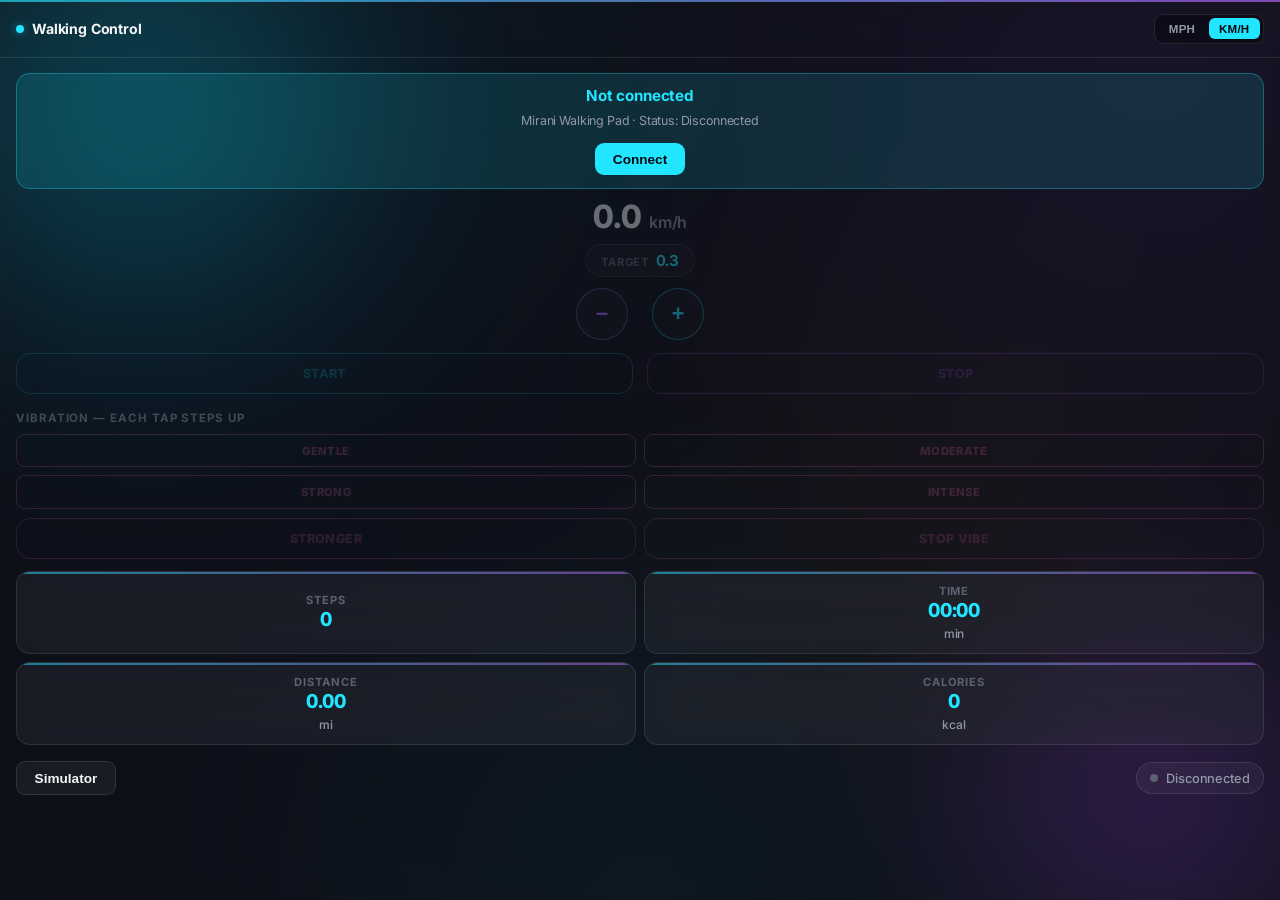
==== commit 008fa5cd: "Make vibration step up one level per Stronger tap, like the remote. Rapid auto-ramps were ignored; t" ====
--- a/float-controls.html
+++ b/float-controls.html
@@ -59,14 +59,17 @@
           <button class="btn-action btn-stop" id="btn-stop" disabled>Stop</button>
         </div>
         <div class="vibrate-panel">
-          <div class="vibrate-label">Vibration</div>
+          <div class="vibrate-label">Vibration — each tap steps up</div>
           <div class="vibrate-modes" id="vibrate-modes">
             <button type="button" class="btn-vibe-mode" data-mode="1" disabled title="Level 1">Gentle</button>
             <button type="button" class="btn-vibe-mode" data-mode="2" disabled title="Level 2">Moderate</button>
             <button type="button" class="btn-vibe-mode" data-mode="3" disabled title="Level 3">Strong</button>
             <button type="button" class="btn-vibe-mode" data-mode="4" disabled title="Level 4">Intense</button>
           </div>
-          <button type="button" class="btn-action btn-vibrate-stop" id="btn-vibrate-stop" disabled>Stop Vibe</button>
+          <div class="vibrate-actions">
+            <button type="button" class="btn-action btn-vibrate-up" id="btn-vibrate-up" disabled>Stronger</button>
+            <button type="button" class="btn-action btn-vibrate-stop" id="btn-vibrate-stop" disabled>Stop Vibe</button>
+          </div>
         </div>
       </div>
 
--- a/css/style.css
+++ b/css/style.css
@@ -800,18 +800,35 @@
   box-shadow: 0 0 20px -6px rgba(255, 107, 203, 0.55);
 }
 
-.btn-vibe-mode:disabled,
+.btn-vibe-mode:disabled {
+  opacity: 0.45;
+  cursor: default;
+}
+
+.btn-vibe-mode.active:disabled {
+  opacity: 1;
+}
+
+.btn-vibrate-up:disabled,
 .btn-vibrate-stop:disabled {
   opacity: 0.35;
   cursor: not-allowed;
   box-shadow: none;
 }
 
+.vibrate-actions {
+  display: grid;
+  grid-template-columns: 1fr 1fr;
+  gap: 0.5rem;
+}
+
+.btn-vibrate-up,
 .btn-vibrate-stop {
   border: 1.5px solid #ff6bcb;
   color: #ff6bcb;
 }
 
+.btn-vibrate-up:hover:not(:disabled),
 .btn-vibrate-stop:hover:not(:disabled) {
   background: #ff6bcb;
   color: #1a0614;
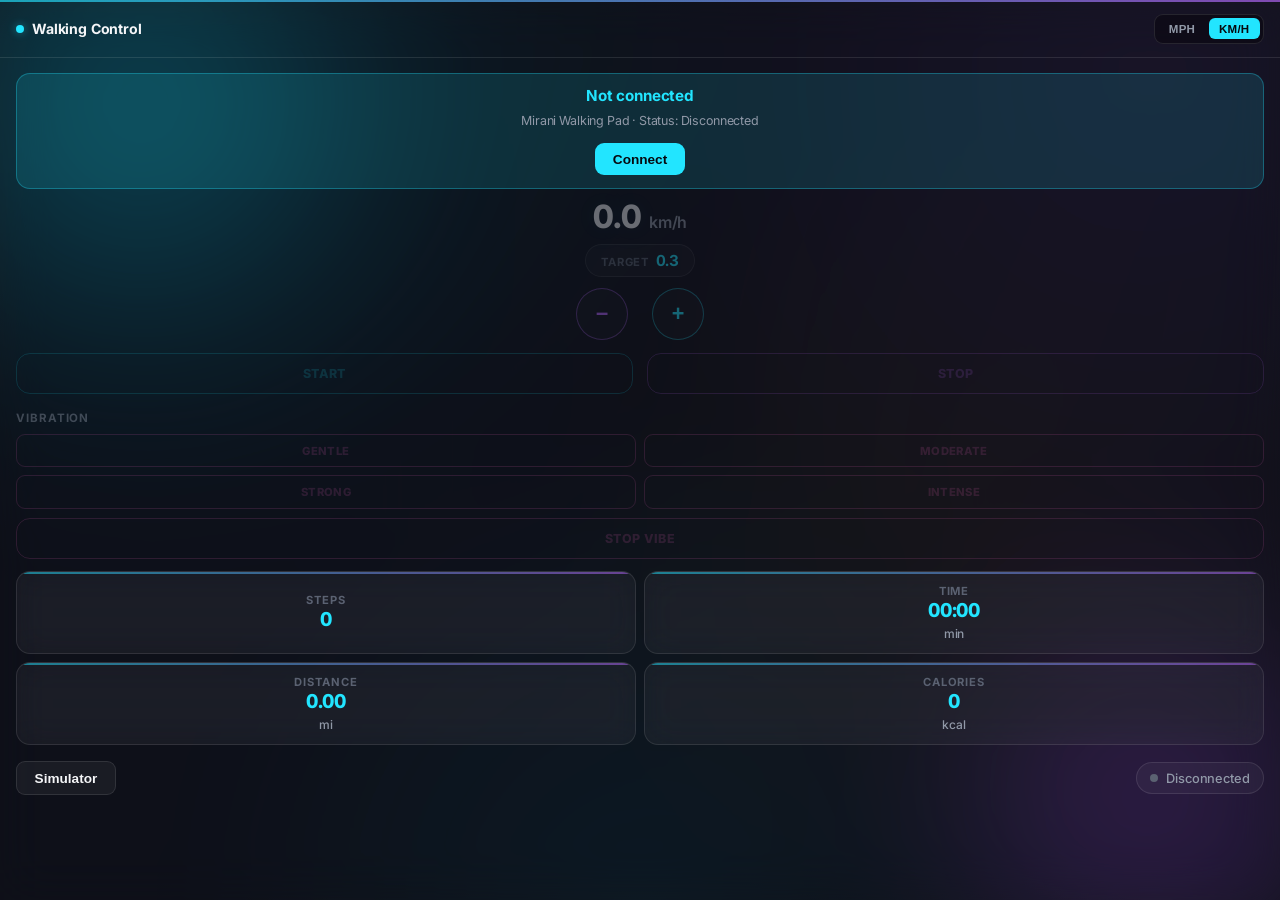
==== commit 5f93b089: "Restore the four vibration buttons and step levels on a longer gap. The Stronger control locked afte" ====
--- a/float-controls.html
+++ b/float-controls.html
@@ -59,17 +59,14 @@
           <button class="btn-action btn-stop" id="btn-stop" disabled>Stop</button>
         </div>
         <div class="vibrate-panel">
-          <div class="vibrate-label">Vibration — each tap steps up</div>
+          <div class="vibrate-label">Vibration</div>
           <div class="vibrate-modes" id="vibrate-modes">
             <button type="button" class="btn-vibe-mode" data-mode="1" disabled title="Level 1">Gentle</button>
             <button type="button" class="btn-vibe-mode" data-mode="2" disabled title="Level 2">Moderate</button>
             <button type="button" class="btn-vibe-mode" data-mode="3" disabled title="Level 3">Strong</button>
             <button type="button" class="btn-vibe-mode" data-mode="4" disabled title="Level 4">Intense</button>
           </div>
-          <div class="vibrate-actions">
-            <button type="button" class="btn-action btn-vibrate-up" id="btn-vibrate-up" disabled>Stronger</button>
-            <button type="button" class="btn-action btn-vibrate-stop" id="btn-vibrate-stop" disabled>Stop Vibe</button>
-          </div>
+          <button type="button" class="btn-action btn-vibrate-stop" id="btn-vibrate-stop" disabled>Stop Vibe</button>
         </div>
       </div>
 
--- a/css/style.css
+++ b/css/style.css
@@ -800,35 +800,18 @@
   box-shadow: 0 0 20px -6px rgba(255, 107, 203, 0.55);
 }
 
-.btn-vibe-mode:disabled {
-  opacity: 0.45;
-  cursor: default;
-}
-
-.btn-vibe-mode.active:disabled {
-  opacity: 1;
-}
-
-.btn-vibrate-up:disabled,
+.btn-vibe-mode:disabled,
 .btn-vibrate-stop:disabled {
   opacity: 0.35;
   cursor: not-allowed;
   box-shadow: none;
 }
 
-.vibrate-actions {
-  display: grid;
-  grid-template-columns: 1fr 1fr;
-  gap: 0.5rem;
-}
-
-.btn-vibrate-up,
 .btn-vibrate-stop {
   border: 1.5px solid #ff6bcb;
   color: #ff6bcb;
 }
 
-.btn-vibrate-up:hover:not(:disabled),
 .btn-vibrate-stop:hover:not(:disabled) {
   background: #ff6bcb;
   color: #1a0614;
